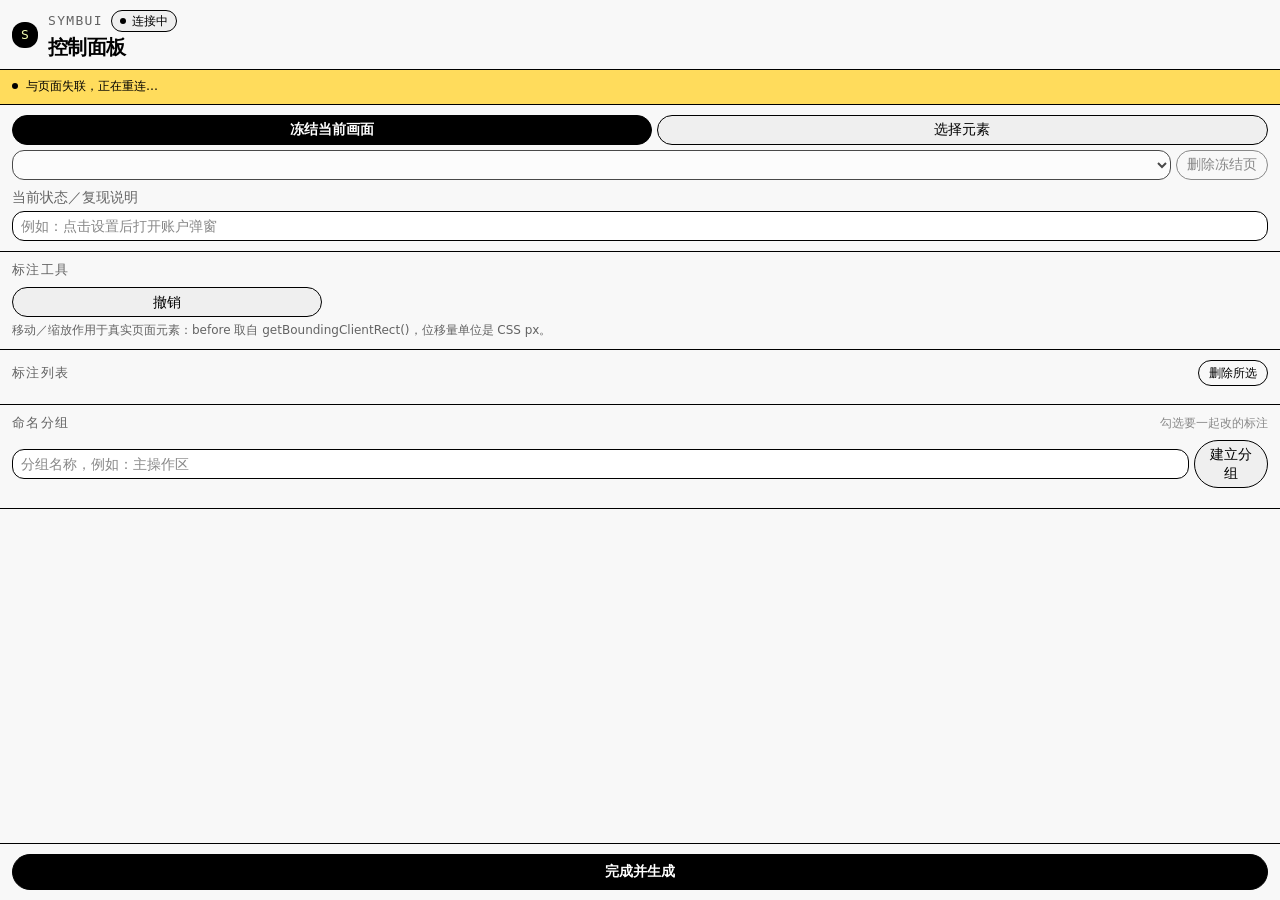
==== annotate-web-ui/assets/floating-panel.html @ 01e0d709 "Show the controls in a floating macOS window The panel is injected into the page, so every pixel it " ====
<!doctype html>
<html lang="zh-CN">
<head>
<meta charset="utf-8">
<meta name="viewport" content="width=device-width, initial-scale=1, viewport-fit=cover">
<title>SymbUI 控制面板</title>
<style>
  /* ------------------------------------------------------------------ tokens
     Design contract — same product as annotate-web-ui/assets/overlay.js. Every
     variable, radius and control shape below is copied from the overlay's
     shadow-root stylesheet so the two surfaces cannot drift apart.

     Mission: a floating control window (target 380x720; usable at 320, min 340,
     max 560) whose entire content is a host snapshot. The panel body scrolls;
     the header, the status strips and the footer never do. No horizontal
     scrolling is ever allowed.

     Do:    1px solid ink hairline for every edge, radius only from
            {12, 20, 24, 9999, 50%}, mono 13px/1.3px uppercase eyebrows,
            0.2s ease on color / background-color / border-color / opacity only,
            ink as the single structural + selection color,
            wash #f2fcb3 for annotation selection, frozen status and the
            manipulation note, saffron #ffdc5c for the active tool and for a
            transient mode (picking / capturing / reconnecting).
     Don't: the six-color header spectrum (used zero times here), chromatic
            fills beyond wash + saffron, hover transforms or scaling, weight
            600-700 (650 is the ceiling), body text under 11px, any second
            rendering path for the demo transport.

     Density is the overlay's `.panel.compact` set, inline: this is a tool
     window sitting on someone's desktop, not a page.
     --------------------------------------------------------------------- */
  :root {
    --bone: #f8f8f8;
    --paper: #ffffff;
    --linen: #efefef;
    --ink: #000000;
    --carbon: #636363;
    --slate: #888888;
    --silver: #c6c6c6;
    --graphite: #575757;
    --void: #020204;
    --wash: #f2fcb3;
    --saffron: #ffdc5c;
    --radius-card: 12px;
    --radius-cta: 20px;
    --radius-panel: 24px;
    --radius-pill: 9999px;
    --hairline: 1px solid var(--ink);
    --shadow-sm: rgba(0,0,0,.06) 0px 2px 8px 0px, rgba(0,0,0,.04) 0px 0px 2px 0px;
    --font-sans: ui-sans-serif, system-ui, -apple-system, BlinkMacSystemFont, "Segoe UI", Roboto, sans-serif;
    --font-mono: ui-monospace, SFMono-Regular, Menlo, Monaco, Consolas, monospace;
    --ease: 0.2s ease;
  }
  * { box-sizing: border-box; }
  [hidden] { display: none !important; }
  /* The overlay's own convention is a `.hidden` class; both are kept so the two
     surfaces agree on how a region is hidden. */
  .hidden { display: none !important; }
  html { height: 100%; }
  body {
    height: 100%;
    margin: 0;
    overflow: hidden; /* the window itself never scrolls */
    color: var(--ink);
    background: var(--bone);
    font-family: var(--font-sans);
    font-size: 14px;
    line-height: 1.45;
    -webkit-font-smoothing: antialiased;
  }
  button, input, textarea, select {
    font: inherit;
    font-family: var(--font-sans);
    transition:
      color var(--ease),
      background-color var(--ease),
      border-color var(--ease),
      opacity var(--ease);
  }
  button { cursor: pointer; }
  button:focus-visible,
  input:focus-visible,
  textarea:focus-visible,
  select:focus-visible {
    outline: 2px solid var(--ink);
    outline-offset: 2px;
  }
  button:disabled { cursor: not-allowed; opacity: .45; }
  .app {
    display: flex;
    flex-direction: column;
    height: 100vh;
    height: 100dvh;
    min-width: 0;
    overflow: hidden;
    background: var(--bone);
  }

  /* ------------------------------------------------------------------ header */
  .panel-header {
    flex: 0 0 auto;
    display: flex;
    align-items: center;
    gap: 10px;
    min-height: 48px;
    padding: 10px 12px 9px;
    border-bottom: var(--hairline);
    background: var(--bone);
  }
  .brand {
    flex: 0 0 auto;
    display: grid;
    place-items: center;
    width: 26px;
    height: 26px;
    border-radius: var(--radius-card);
    color: var(--wash);
    background: var(--ink);
    font-family: var(--font-mono);
    font-size: 13px;
    line-height: 1.25;
    letter-spacing: .02em;
    text-transform: uppercase;
  }
  .title { flex: 1 1 auto; min-width: 0; }
  .title-top {
    display: flex;
    flex-wrap: wrap;
    align-items: center;
    gap: 8px;
    min-width: 0;
  }
  .eyebrow {
    color: var(--carbon);
    font-family: var(--font-mono);
    font-size: 13px;
    line-height: 1.3;
    letter-spacing: 1.3px;
    text-transform: uppercase;
  }
  .title strong {
    display: block;
    margin-top: 2px;
    min-width: 0;
    color: var(--ink);
    font-size: 20px;
    font-weight: 650;
    letter-spacing: -.6px;
    line-height: 1.3;
    overflow: hidden;
    text-overflow: ellipsis;
    white-space: nowrap;
  }
  .status {
    flex: 0 0 auto;
    display: inline-flex;
    align-items: center;
    gap: 6px;
    padding: 2px 8px;
    border: var(--hairline);
    border-radius: var(--radius-pill);
    color: var(--ink);
    background: var(--linen);
    font-size: 12px;
    line-height: 1.35;
    white-space: nowrap;
  }
  .status::before {
    content: "";
    flex: 0 0 auto;
    width: 6px;
    height: 6px;
    border-radius: var(--radius-pill);
    background: currentColor;
  }
  .status[data-mode="live"] { background: var(--linen); }
  .status[data-mode="frozen"] { background: var(--wash); }
  .status[data-mode="picking"],
  .status[data-mode="capturing"] { background: var(--saffron); }
  .demo-badge {
    flex: 0 0 auto;
    padding: 1px 7px;
    border: 1px dashed var(--silver);
    border-radius: var(--radius-pill);
    color: var(--slate);
    font-family: var(--font-mono);
    font-size: 11px;
    line-height: 1.35;
    letter-spacing: .4px;
    white-space: nowrap;
  }

  /* ------------------------------------------------------------------ strips */
  .strips { flex: 0 0 auto; }
  .strip {
    display: flex;
    align-items: flex-start;
    gap: 8px;
    padding: 8px 12px;
    border-bottom: var(--hairline);
    font-size: 12px;
    line-height: 1.45;
    word-break: break-word;
  }
  .strip::before {
    content: "";
    flex: 0 0 auto;
    width: 6px;
    height: 6px;
    margin-top: 5px;
    border-radius: var(--radius-pill);
    background: currentColor;
  }
  .strip[data-tone="live"] { background: var(--saffron); }
  .strip[data-tone="error"] {
    color: var(--paper);
    background: var(--void);
    border-color: var(--void);
    font-weight: 650;
  }

  /* -------------------------------------------------------------------- body */
  .panel-body {
    flex: 1 1 auto;
    min-height: 0;
    overflow-y: auto;
    overflow-x: hidden;
    overscroll-behavior: contain;
    scrollbar-width: thin;
    scrollbar-color: var(--slate) transparent;
  }
  .panel-body::-webkit-scrollbar { width: 9px; }
  .panel-body::-webkit-scrollbar-thumb {
    border: 3px solid var(--bone);
    border-radius: var(--radius-pill);
    background: var(--slate);
  }
  section {
    padding: 10px 12px;
    border-bottom: var(--hairline);
    min-width: 0;
  }
  section:last-child { border-bottom: 0; }
  .row {
    display: flex;
    align-items: center;
    gap: 5px;
    min-width: 0;
  }
  .row + .row { margin-top: 5px; }
  .state-row .state-select { flex: 1 1 auto; min-width: 0; }
  .delete-state { flex: 0 0 auto; white-space: nowrap; }

  /* ----------------------------------------------------------------- buttons */
  .primary, .secondary, .danger, .tool {
    min-height: 30px;
    padding: 4px 10px;
    border: var(--hairline);
    border-radius: var(--radius-pill);
    color: var(--ink);
    background: transparent;
    font-size: 14px;
    line-height: 1.35;
  }
  .primary {
    flex: 1 1 auto;
    min-width: 0;
    border-radius: var(--radius-cta);
    color: var(--paper);
    background: var(--ink);
    font-weight: 650;
  }
  .primary:hover { background: var(--graphite); }
  .secondary {
    flex: 1 1 auto;
    min-width: 0;
    background: var(--linen);
  }
  .secondary:hover { background: var(--paper); }
  .secondary.active,
  .tool.active {
    border-color: var(--ink);
    color: var(--ink);
    background: var(--saffron);
  }
  .secondary.active:hover,
  .tool.active:hover { background: var(--saffron); }
  .danger {
    border-color: var(--ink);
    color: var(--ink);
    background: transparent;
  }
  .danger:hover { background: var(--linen); }

  /* ------------------------------------------------------------------- tools */
  .tool-grid {
    display: grid;
    grid-template-columns: repeat(4, minmax(0, 1fr));
    gap: 5px;
  }
  .tool {
    min-width: 0;
    padding: 4px;
    background: var(--linen);
    white-space: nowrap;
    overflow: hidden;
    text-overflow: ellipsis;
  }
  .tool:hover { background: var(--paper); }
  .tool-hint {
    margin-top: 5px;
    color: var(--carbon);
    font-size: 12px;
    line-height: 1.45;
  }

  /* --------------------------------------------------------- section heading */
  .section-title {
    display: flex;
    align-items: center;
    justify-content: space-between;
    gap: 10px;
    margin-bottom: 8px;
    color: var(--carbon);
    font-family: var(--font-mono);
    font-size: 13px;
    font-weight: 400;
    letter-spacing: 1.3px;
    line-height: 1.3;
    text-transform: uppercase;
  }
  .section-title > span { min-width: 0; }
  .section-title .hint {
    color: var(--slate);
    font-family: var(--font-sans);
    font-size: 12px;
    letter-spacing: 0;
    text-transform: none;
  }
  .section-title > button {
    flex: 0 0 auto;
    min-height: 26px;
    padding: 2px 10px;
    font-family: var(--font-sans);
    font-size: 12px;
    letter-spacing: 0;
    text-transform: none;
  }

  /* ------------------------------------------------------------------- forms */
  select, input, textarea {
    width: 100%;
    min-width: 0;
    border: var(--hairline);
    border-radius: var(--radius-card);
    color: var(--ink);
    background: var(--paper);
    outline: none;
    font-size: 14px;
    line-height: 1.45;
  }
  select, input { height: 30px; padding: 0 8px; }
  textarea { min-height: 60px; padding: 5px 8px; resize: vertical; }
  ::placeholder { color: var(--slate); opacity: 1; }
  select:focus, input:focus, textarea:focus {
    border-color: var(--ink);
    box-shadow: 0 0 0 3px rgba(242,252,179,.9);
  }
  label {
    display: block;
    margin-top: 8px;
    min-width: 0;
    color: var(--carbon);
    font-size: 14px;
    line-height: 1.4;
  }
  label > span { display: block; margin-bottom: 4px; }
  .two-column {
    display: grid;
    grid-template-columns: minmax(0, 1fr) minmax(0, 1fr);
    gap: 5px;
  }
  .priority-field { width: min(160px, 100%); }
  .intent-heading {
    display: flex;
    align-items: baseline;
    justify-content: space-between;
    gap: 10px;
    margin-top: 8px;
    color: var(--carbon);
    font-size: 14px;
    line-height: 1.4;
  }
  .intent-heading strong { color: var(--ink); font-size: 14px; font-weight: 650; }
  .intent-heading-note { color: var(--slate); font-size: 11px; white-space: nowrap; }
  .change-type-grid {
    display: grid;
    grid-template-columns: repeat(4, minmax(0, 1fr));
    gap: 5px;
    margin-top: 5px;
  }
  .change-type {
    min-width: 0;
    min-height: 26px;
    display: flex;
    align-items: center;
    justify-content: center;
    gap: 4px;
    padding: 4px 3px;
    border: var(--hairline);
    border-radius: var(--radius-pill);
    color: var(--ink);
    background: var(--linen);
    font-size: 12px;
    line-height: 1.3;
    white-space: nowrap;
  }
  .change-type:hover { background: var(--paper); }
  .change-type.selected {
    border-color: var(--ink);
    color: var(--ink);
    background: var(--wash);
  }
  .change-type.selected:hover { background: var(--wash); }
  .change-type-check {
    width: 10px;
    flex: 0 0 auto;
    font-size: 12px;
    line-height: 1.25;
    opacity: 0;
  }
  .change-type.selected .change-type-check { opacity: 1; }
  .manipulation-note {
    margin-top: 8px;
    padding: 5px 8px;
    border: var(--hairline);
    border-radius: var(--radius-card);
    color: var(--ink);
    background: var(--wash);
    font-size: 12px;
    line-height: 1.45;
    word-break: break-word;
  }
  .manipulation-note .note-eyebrow {
    display: block;
    margin-bottom: 2px;
    color: var(--carbon);
    font-family: var(--font-mono);
    font-size: 11px;
    letter-spacing: 1.1px;
    text-transform: uppercase;
  }

  /* ---------------------------------------------------------------- listings */
  .annotation-list {
    display: grid;
    grid-template-columns: minmax(0, 1fr);
    gap: 5px;
  }
  .annotation-item {
    width: 100%;
    min-width: 0;
    display: flex;
    align-items: center;
    gap: 5px;
    padding: 5px 8px;
    border: var(--hairline);
    border-radius: var(--radius-card);
    color: var(--ink);
    background: var(--paper);
    text-align: left;
    font-size: 14px;
    line-height: 1.4;
  }
  .annotation-item:hover { background: var(--linen); }
  .annotation-item.selected,
  .annotation-item.selected:hover { background: var(--wash); }
  .annotation-item strong {
    flex: 0 0 auto;
    color: var(--ink);
    font-family: var(--font-mono);
    font-size: 12px;
    font-weight: 400;
    letter-spacing: .6px;
  }
  .annotation-item span {
    min-width: 0;
    overflow: hidden;
    text-overflow: ellipsis;
    white-space: nowrap;
    font-size: 14px;
  }
  .empty {
    padding: 5px;
    border: 1px dashed var(--silver);
    border-radius: var(--radius-card);
    color: var(--slate);
    text-align: center;
    font-size: 12px;
    line-height: 1.45;
  }

  /* ------------------------------------------------------------------ groups */
  .group-members {
    display: grid;
    grid-template-columns: minmax(0, 1fr);
    gap: 4px;
    margin-top: 5px;
    max-height: 96px;
    overflow-y: auto;
    overflow-x: hidden;
  }
  .group-member {
    display: flex;
    align-items: center;
    gap: 8px;
    margin: 0;
    min-width: 0;
    color: var(--ink);
    font-size: 14px;
    line-height: 1.4;
  }
  .group-member input {
    flex: 0 0 auto;
    width: 13px;
    height: 13px;
    padding: 0;
    accent-color: var(--ink);
  }
  .group-member span {
    min-width: 0;
    overflow: hidden;
    text-overflow: ellipsis;
    white-space: nowrap;
  }
  .group-list { display: grid; gap: 5px; margin-top: 5px; }
  .group-item {
    display: grid;
    grid-template-columns: minmax(0, 1fr) auto;
    align-items: center;
    gap: 5px;
    padding: 5px 8px;
    border: var(--hairline);
    border-radius: var(--radius-card);
    background: var(--paper);
  }
  .group-item-name { min-width: 0; height: 28px; font-size: 13px; }
  .group-delete { min-height: 26px; padding: 2px 8px; font-size: 12px; }
  .group-item-meta {
    grid-column: 1 / -1;
    display: flex;
    flex-wrap: wrap;
    align-items: baseline;
    gap: 6px;
    min-width: 0;
    color: var(--slate);
    font-size: 11px;
    line-height: 1.4;
  }
  .group-item-meta .group-item-id {
    color: var(--carbon);
    font-family: var(--font-mono);
    letter-spacing: .6px;
  }
  .group-item-meta .group-item-members { min-width: 0; word-break: break-word; }
  .group-item-meta .group-item-cohesion {
    color: var(--carbon);
    font-family: var(--font-mono);
    letter-spacing: .6px;
  }

  /* ------------------------------------------------------------------ footer */
  .panel-footer {
    flex: 0 0 auto;
    padding: 10px 12px;
    border-top: var(--hairline);
    background: var(--bone);
  }
  .finish {
    width: 100%;
    min-height: 36px;
    border: var(--hairline);
    border-radius: var(--radius-cta);
    color: var(--paper);
    background: var(--ink);
    font-size: 14px;
    font-weight: 650;
    line-height: 1.25;
  }
  .finish:hover { background: var(--graphite); }
  .finish:disabled {
    color: var(--slate);
    background: var(--linen);
    border-color: var(--silver);
    opacity: 1;
  }
  .output {
    margin-top: 8px;
    padding: 5px 8px;
    border: var(--hairline);
    border-radius: var(--radius-card);
    color: var(--ink);
    background: var(--paper);
    font-family: var(--font-mono);
    font-size: 11px;
    line-height: 1.45;
    word-break: break-all;
  }
  .artifacts {
    margin-top: 8px;
    border: var(--hairline);
    border-radius: var(--radius-card);
    background: var(--paper);
    overflow: hidden;
  }
  .artifacts-row {
    display: grid;
    grid-template-columns: auto minmax(0, 1fr);
    gap: 8px;
    padding: 5px 8px;
  }
  .artifacts-row + .artifacts-row { border-top: 1px solid var(--silver); }
  .artifacts-label {
    color: var(--slate);
    font-size: 11px;
    line-height: 1.45;
    white-space: nowrap;
  }
  .artifacts-row code {
    min-width: 0;
    font-family: var(--font-mono);
    font-size: 11px;
    line-height: 1.45;
    word-break: break-all;
  }

  /* ------------------------------------------------------------------- toast */
  .toast {
    position: fixed;
    left: 50%;
    bottom: 14px;
    z-index: 20;
    max-width: calc(100% - 24px);
    transform: translateX(-50%);
    padding: 10px 14px;
    border: var(--hairline);
    border-radius: var(--radius-card);
    color: var(--ink);
    background: var(--paper);
    box-shadow: var(--shadow-sm);
    font-size: 13px;
    line-height: 1.45;
    word-break: break-word;
    opacity: 0;
    transition:
      color var(--ease),
      background-color var(--ease),
      border-color var(--ease),
      opacity var(--ease);
    pointer-events: none;
  }
  .toast.visible { opacity: 1; }
  .toast[data-tone="error"] {
    color: var(--paper);
    background: var(--void);
    border-color: var(--void);
  }
  .toast[data-tone="success"] {
    color: var(--ink);
    background: var(--wash);
    border-color: var(--ink);
  }

  /* ------------------------------------------------------------------- entry
     Only inserted rows move, and only their opacity: the overlay's motion
     language is color/opacity at 0.2s, never transforms or springs. The
     stagger is capped so a long list never feels slower than the snapshot. */
  .enter { animation: row-in var(--ease) both; }
  @keyframes row-in { from { opacity: 0; } to { opacity: 1; } }

  @media (prefers-reduced-motion: reduce) {
    button, input, textarea, select, .status, .toast, .strip { transition: none; }
    .enter { animation: none; }
  }
</style>
</head>
<body>
  <div class="app">
    <header class="panel-header">
      <div class="brand" aria-hidden="true">S</div>
      <div class="title">
        <div class="title-top">
          <span class="eyebrow">SYMBUI</span>
          <span class="status" id="status" data-mode="live">连接中</span>
          <span class="demo-badge" id="demo-badge" hidden>演示数据</span>
        </div>
        <strong>控制面板</strong>
      </div>
    </header>

    <div class="strips">
      <div class="strip" id="strip-fatal" data-tone="error" role="alert" hidden></div>
      <div class="strip" id="strip-offline" data-tone="live" role="status" aria-live="polite" hidden>与页面失联，正在重连…</div>
    </div>

    <div class="panel-body" id="panel-body">
      <section>
        <div class="row">
          <button class="primary freeze" id="freeze" type="button">冻结当前画面</button>
          <button class="secondary pick" id="pick" type="button" aria-pressed="false">选择元素</button>
        </div>
        <div class="row state-row">
          <select class="state-select" id="state-select" aria-label="已捕获状态" disabled></select>
          <button class="danger delete-state" id="delete-state" type="button" disabled>删除冻结页</button>
        </div>
        <label>
          <span>当前状态／复现说明</span>
          <input class="state-description" id="state-description" placeholder="例如：点击设置后打开账户弹窗">
        </label>
      </section>

      <section>
        <div class="section-title"><span>标注工具</span></div>
        <div class="tool-grid" id="tool-grid" role="group" aria-label="标注工具">
          <button class="tool undo" id="undo" type="button" title="删除最后一条标注">撤销</button>
        </div>
        <div class="tool-hint">移动／缩放作用于真实页面元素：before 取自 getBoundingClientRect()，位移量单位是 CSS px。</div>
      </section>

      <section>
        <div class="section-title">
          <span>标注列表</span>
          <button class="danger" id="delete-selected" type="button">删除所选</button>
        </div>
        <div class="annotation-list" id="annotation-list"></div>
      </section>

      <section>
        <div class="section-title">
          <span>命名分组</span>
          <span class="hint">勾选要一起改的标注</span>
        </div>
        <div class="row">
          <input class="group-name" id="group-name" maxlength="64" placeholder="分组名称，例如：主操作区">
          <button class="secondary group-create" id="group-create" type="button">建立分组</button>
        </div>
        <div class="group-members" id="group-members"></div>
        <div class="group-list" id="group-list"></div>
      </section>

      <section class="editor" id="editor" hidden>
        <div class="section-title"><span id="editor-title">修改说明</span></div>
        <label>
          <span>名称（可选，给这条标注起个名字）</span>
          <input class="alias" id="alias" maxlength="64" placeholder="例如：UpgradeButton">
        </label>
        <div class="intent-heading">
          <strong>想改什么？（可多选）</strong>
          <span class="intent-heading-note">按 Tab 可达</span>
        </div>
        <div class="change-type-grid" id="operations" role="group" aria-label="想改什么，可多选"></div>
        <label class="priority-field">
          <span>优先级</span>
          <select id="priority">
            <option value="must">必须</option>
            <option value="should">建议</option>
          </select>
        </label>
        <div class="manipulation-note" id="manipulation-note" hidden>
          <span class="note-eyebrow">测量值 · 必须写进预期</span>
          <span id="manipulation-text"></span>
        </div>
        <label>
          <span>希望改完后是什么样？（必填）</span>
          <textarea class="expected" id="expected" rows="3"></textarea>
        </label>
        <div class="two-column">
          <label>
            <span>作用范围</span>
            <select id="scope">
              <option value="element">仅此元素</option>
              <option value="repeated">同类组件</option>
              <option value="page">当前页面</option>
            </select>
          </label>
          <label>
            <span>响应式范围</span>
            <select id="breakpoint">
              <option value="all">全部尺寸</option>
              <option value="current">仅当前尺寸</option>
              <option value="desktop">桌面端</option>
              <option value="tablet">平板端</option>
              <option value="mobile">移动端</option>
            </select>
          </label>
        </div>
        <label>
          <span>保持不变</span>
          <textarea id="invariants" rows="2" placeholder="例如：保留点击行为和移动端布局"></textarea>
        </label>
      </section>
    </div>

    <footer class="panel-footer">
      <button class="finish" id="finish" type="button">完成并生成</button>
      <div class="artifacts" id="artifacts" hidden>
        <div class="artifacts-row">
          <span class="artifacts-label">修改请求</span>
          <code id="artifact-change">—</code>
        </div>
        <div class="artifacts-row">
          <span class="artifacts-label">实现提示</span>
          <code id="artifact-prompt">—</code>
        </div>
      </div>
      <div class="output" id="output" hidden></div>
    </footer>
  </div>

  <div class="toast" id="toast" role="status" aria-live="polite"></div>

<script>
(function () {
  "use strict";

  /* ======================================================= transport seam ==
     `demo=1` replaces the transport only. Both transports push the same
     {type:"state"|"toast"|"session"|"fatal"} messages into the same handler,
     and every pixel below is produced by the same renderer.               */

  var params = new URLSearchParams(location.search);
  var token = params.get("token") || "";
  var DEMO = params.get("demo") === "1";

  var MODE_LABEL = { live: "实时", frozen: "已冻结", picking: "选择元素", capturing: "正在冻结" };
  var TOAST_MS = 3200;

  function clone(value) { return JSON.parse(JSON.stringify(value)); }

  function liveTransport() {
    var eventUrl = "/events?token=" + encodeURIComponent(token);
    var commandUrl = "/command?token=" + encodeURIComponent(token);
    var source = null;
    return {
      connect: function (handlers) {
        fetch("/hello?token=" + encodeURIComponent(token), { method: "POST" })["catch"](function () {});
        source = new EventSource(eventUrl);
        source.addEventListener("open", function () { handlers.online(); });
        source.addEventListener("message", function (event) {
          var payload = null;
          try { payload = JSON.parse(event.data); } catch (error) { return; }
          handlers.message(payload);
        });
        // Reconnection stays with the browser; this only reports the gap.
        source.addEventListener("error", function () { handlers.offline(); });
      },
      send: function (command) {
        return fetch(commandUrl, {
          method: "POST",
          headers: { "content-type": "application/json" },
          // The body is the command object itself: panel-host.mjs hands the
          // parsed body straight to the page's __SYMBUI_PANEL_COMMAND__, which
          // reads `command.command` at the top level of what it receives.
          body: JSON.stringify(command)
        }).then(function (response) {
          return response.json()["catch"](function () { return null; }).then(function (result) {
            if (!result || result.ok !== true) {
              return { ok: false, error: (result && result.error) || ("指令被拒绝（HTTP " + response.status + "）") };
            }
            return { ok: true };
          });
        })["catch"](function (error) {
          return { ok: false, error: "指令发送失败：" + (error && error.message ? error.message : String(error)) };
        });
      }
    };
  }

  var transport = DEMO ? demoTransport() : liveTransport();

  /* =========================================================== renderer === */
  var els = {
    status: document.getElementById("status"),
    demoBadge: document.getElementById("demo-badge"),
    stripFatal: document.getElementById("strip-fatal"),
    stripOffline: document.getElementById("strip-offline"),
    freeze: document.getElementById("freeze"),
    pick: document.getElementById("pick"),
    stateSelect: document.getElementById("state-select"),
    deleteState: document.getElementById("delete-state"),
    stateDescription: document.getElementById("state-description"),
    toolGrid: document.getElementById("tool-grid"),
    undo: document.getElementById("undo"),
    deleteSelected: document.getElementById("delete-selected"),
    annotationList: document.getElementById("annotation-list"),
    groupName: document.getElementById("group-name"),
    groupCreate: document.getElementById("group-create"),
    groupMembers: document.getElementById("group-members"),
    groupList: document.getElementById("group-list"),
    editor: document.getElementById("editor"),
    editorTitle: document.getElementById("editor-title"),
    alias: document.getElementById("alias"),
    operations: document.getElementById("operations"),
    priority: document.getElementById("priority"),
    manipulationNote: document.getElementById("manipulation-note"),
    manipulationText: document.getElementById("manipulation-text"),
    expected: document.getElementById("expected"),
    scope: document.getElementById("scope"),
    breakpoint: document.getElementById("breakpoint"),
    invariants: document.getElementById("invariants"),
    finish: document.getElementById("finish"),
    artifacts: document.getElementById("artifacts"),
    artifactChange: document.getElementById("artifact-change"),
    artifactPrompt: document.getElementById("artifact-prompt"),
    output: document.getElementById("output"),
    toast: document.getElementById("toast")
  };

  var current = null;        // the one data source every render reads
  var connected = true;
  var fatalMessage = "";
  var submitted = false;
  var artifacts = null;
  var toastTimer = 0;

  /* ------------------------------------------------------------ utilities */

  // Keyed, in-place list reconciliation. Nodes are reused by key, so typing
  // inside a row survives the snapshot flood that follows every command.
  function syncList(container, items, keyOf, create, update) {
    var nodes = container.__nodes;
    if (!nodes) { nodes = new Map(); container.__nodes = nodes; }
    var order = [];
    for (var index = 0; index < items.length; index += 1) {
      var item = items[index];
      var key = keyOf(item);
      order.push(key);
      var node = nodes.get(key);
      if (!node) {
        node = create(item, key);
        node.classList.add("enter");
        node.style.animationDelay = Math.min(index, 4) * 30 + "ms";
        node.addEventListener("animationend", function (event) {
          event.currentTarget.classList.remove("enter");
          event.currentTarget.style.animationDelay = "";
        }, { once: true });
        nodes.set(key, node);
      }
      update(node, item, index);
      var at = container.children[index];
      // Moving a node that holds focus re-inserts it and would blur the field
      // mid-keystroke, so a reorder gives way to the caret.
      if (at !== node && !node.contains(document.activeElement)) {
        container.insertBefore(node, at || null);
      }
    }
    nodes.forEach(function (node, key) {
      if (order.indexOf(key) === -1) { node.remove(); nodes["delete"](key); }
    });
  }

  // A region is hidden both ways: the attribute for assistive tech and the
  // overlay's own `.hidden` class, so the two surfaces agree on the spelling.
  function setHidden(el, hidden) {
    el.hidden = hidden;
    el.classList.toggle("hidden", hidden);
  }

  function setEmpty(container, message) {
    var node = null;
    for (var index = 0; index < container.children.length; index += 1) {
      if (container.children[index].classList.contains("empty")) { node = container.children[index]; break; }
    }
    if (!message) { if (node) node.remove(); return; }
    if (!node) { node = document.createElement("div"); node.className = "empty"; container.appendChild(node); }
    if (node.textContent !== message) node.textContent = message;
    if (container.lastElementChild !== node) container.appendChild(node);
  }

  function keepLast(container, node) {
    if (container.lastElementChild !== node) container.appendChild(node);
  }

  // A focused text field keeps whatever the user has typed: a snapshot may only
  // write it when the field now belongs to another entity.
  function setFieldValue(el, value, entity) {
    var same = el.dataset.entity === entity;
    el.dataset.entity = entity;
    if (document.activeElement === el && same) return;
    var next = value == null ? "" : String(value);
    if (el.value !== next) el.value = next;
  }

  function setSelectValue(el, value) {
    if (typeof value !== "string" || value === "") return;
    for (var index = 0; index < el.options.length; index += 1) {
      if (el.options[index].value === value) {
        if (el.value !== value) el.value = value;
        return;
      }
    }
  }

  function showToast(message, tone) {
    if (!message) return;
    var kind = tone === "error" || tone === "success" ? tone : "info";
    els.toast.textContent = String(message);
    els.toast.dataset.tone = kind;
    els.toast.setAttribute("role", kind === "error" ? "alert" : "status");
    els.toast.classList.add("visible");
    if (toastTimer) clearTimeout(toastTimer);
    toastTimer = setTimeout(function () {
      els.toast.classList.remove("visible");
      toastTimer = 0;
    }, TOAST_MS);
  }

  /* ------------------------------------------------------------ commands */

  var pendings = new Map();

  // At most one command per 200ms per text field, with a trailing send so the
  // last keystroke is never dropped. `change`/`blur` settle the field: the send
  // is repeated there only when the last attempt did not carry the value the
  // field holds now (a failed send stays pending instead of looping).
  function queueText(key, trigger) {
    var entry = pendings.get(key);
    if (!entry) { entry = { trigger: trigger, timer: 0, last: 0, dirty: false, attempt: undefined }; pendings.set(key, entry); }
    entry.trigger = trigger;
    entry.dirty = true;
    var wait = entry.last === 0 ? 0 : Math.max(0, 200 - (performance.now() - entry.last));
    if (wait <= 0) fireText(key, entry);
    else if (!entry.timer) entry.timer = setTimeout(function () { fireText(key, entry); }, wait);
  }

  function fireText(key, entry) {
    if (entry.timer) { clearTimeout(entry.timer); entry.timer = 0; }
    if (!entry.dirty) return;
    entry.dirty = false;
    entry.last = performance.now();
    try { entry.trigger(entry); } catch (error) { /* a failed send must not eat keystrokes */ }
  }

  function flushPendingText() {
    pendings.forEach(function (entry, key) { fireText(key, entry); });
  }
  function settleText(el, key) {
    var entry = pendings.get(key);
    if (entry && entry.attempt !== undefined && entry.attempt !== el.value) entry.dirty = true;
    flushPendingText();
  }
  function handleResult(result) {
    if (!result || result.ok !== true) {
      showToast((result && result.error) || "指令失败", "error");
      return result;
    }
    if (result.toast) showToast(result.toast.message, result.toast.tone);
    return result;
  }

  function push(command) {
    return Promise.resolve(transport.send(command)).then(handleResult)["catch"](function (error) {
      showToast("指令发送失败：" + (error && error.message ? error.message : String(error)), "error");
      return { ok: false, error: String(error) };
    });
  }

  // Anything that is not a keystroke settles the text fields first, so e.g.
  // 建立分组 cannot be answered from a half-typed name.
  function sendNow(command) {
    flushPendingText();
    return push(command);
  }

  function bindText(el, key, build) {
    el.addEventListener("input", function () {
      queueText(key, function (entry) {
        var value = el.value;
        // Recorded before the request goes out: a blur immediately followed by
        // change must not send the same value twice.
        entry.attempt = value;
        return push(build(value)).then(function (result) {
          if (!result || result.ok !== true) entry.attempt = undefined;
          return result;
        });
      });
    });
    var settle = function () { settleText(el, key); };
    el.addEventListener("change", settle);
    el.addEventListener("blur", settle);
  }

  /* ------------------------------------------------------------ rendering */
  function render() {
    if (!current) return;
    renderHeader(current);
    renderState(current);
    renderTools(current);
    renderAnnotations(current);
    renderGroups(current);
    renderEditor(current);
    renderFooter(current);
  }

  function renderHeader(snapshot) {
    var mode = snapshot.mode || "live";
    els.status.textContent = snapshot.status || MODE_LABEL[mode] || "";
    els.status.dataset.mode = mode;
    els.freeze.textContent = mode === "frozen" ? "返回实时页面" : "冻结当前画面";
    var picking = mode === "picking";
    els.pick.classList.toggle("active", picking);
    els.pick.setAttribute("aria-pressed", String(picking));
  }

  function renderStrips() {
    setHidden(els.stripFatal, fatalMessage === "");
    if (fatalMessage) els.stripFatal.textContent = fatalMessage;
    setHidden(els.stripOffline, connected || fatalMessage !== "");
  }

  function renderState(snapshot) {
    var states = Array.isArray(snapshot.states) ? snapshot.states : [];
    var active = null;
    for (var index = 0; index < states.length; index += 1) {
      if (states[index].active === true) { active = states[index]; break; }
    }
    var signature = states.map(function (state) { return state.id + "\u0000" + (state.label || ""); }).join("\u0001");
    if (els.stateSelect.dataset.signature !== signature) {
      els.stateSelect.dataset.signature = signature;
      while (els.stateSelect.firstChild) els.stateSelect.removeChild(els.stateSelect.firstChild);
      if (states.length === 0) {
        var placeholder = document.createElement("option");
        placeholder.value = "";
        placeholder.textContent = "（暂无冻结页）";
        els.stateSelect.appendChild(placeholder);
      } else {
        states.forEach(function (state) {
          var option = document.createElement("option");
          option.value = state.id;
          option.textContent = state.label || state.id;
          els.stateSelect.appendChild(option);
        });
      }
    }
    var activeId = active ? active.id : "";
    if (els.stateSelect.value !== activeId && !els.stateSelect.contains(document.activeElement)) {
      els.stateSelect.value = activeId;
    }
    els.stateSelect.disabled = states.length === 0;
    els.deleteState.disabled = states.length === 0;
    setFieldValue(els.stateDescription, snapshot.stateDescription, "state:" + (activeId || "none"));
  }

  function renderTools(snapshot) {
    var tools = Array.isArray(snapshot.tools) ? snapshot.tools : [];
    // Same gate as the overlay: annotation tools need a frozen page.
    var locked = (snapshot.mode || "live") !== "frozen";
    syncList(els.toolGrid, tools,
      function (tool) { return tool.id; },
      function (tool) {
        var button = document.createElement("button");
        button.type = "button";
        button.className = "tool";
        button.dataset.tool = tool.id;
        button.addEventListener("click", function () {
          sendNow({ command: "tool", tool: button.dataset.tool });
        });
        return button;
      },
      function (button, tool) {
        var active = snapshot.tool === tool.id;
        button.textContent = tool.label || tool.id;
        button.disabled = locked;
        button.classList.toggle("active", active);
        button.setAttribute("aria-pressed", String(active));
        button.title = (tool.label || tool.id) + (locked ? "（先冻结页面）" : "");
      });
    keepLast(els.toolGrid, els.undo);
    els.undo.disabled = snapshot.canUndo !== true;
  }

  function renderAnnotations(snapshot) {
    var annotations = Array.isArray(snapshot.annotations) ? snapshot.annotations : [];
    syncList(els.annotationList, annotations,
      function (annotation) { return annotation.id; },
      function (annotation, key) {
        var button = document.createElement("button");
        button.type = "button";
        button.className = "annotation-item";
        button.appendChild(document.createElement("strong"));
        button.appendChild(document.createElement("span"));
        button.addEventListener("click", function () {
          sendNow({ command: "select-annotation", annotationId: key });
        });
        return button;
      },
      function (button, annotation) {
        var selected = annotation.selected === true;
        var text = annotation.alias ? annotation.alias + " · " + (annotation.label || annotation.kind || "") : (annotation.label || annotation.kind || "");
        button.firstElementChild.textContent = annotation.id;
        button.lastElementChild.textContent = text;
        button.title = annotation.id + " " + text;
        button.classList.toggle("selected", selected);
        if (selected) button.setAttribute("aria-current", "true");
        else button.removeAttribute("aria-current");
      });
    setEmpty(els.annotationList, annotations.length === 0 ? "尚无标注" : "");
    var hasSelection = annotations.some(function (annotation) { return annotation.selected === true; });
    els.deleteSelected.disabled = !hasSelection;
  }

  function renderGroups(snapshot) {
    var groups = snapshot.groups || {};
    setFieldValue(els.groupName, groups.name, "groups.name");

    var candidates = Array.isArray(groups.candidates) ? groups.candidates : [];
    syncList(els.groupMembers, candidates,
      function (candidate) { return candidate.annotationId; },
      function (candidate, key) {
        var label = document.createElement("label");
        label.className = "group-member";
        var checkbox = document.createElement("input");
        checkbox.type = "checkbox";
        checkbox.value = key;
        checkbox.addEventListener("change", function () {
          sendNow({ command: "group-toggle-member", annotationId: key, checked: checkbox.checked });
        });
        var text = document.createElement("span");
        label.appendChild(checkbox);
        label.appendChild(text);
        return label;
      },
      function (label, candidate) {
        label.firstChild.checked = candidate.checked === true;
        label.lastChild.textContent = candidate.label || candidate.annotationId;
      });
    setEmpty(els.groupMembers, candidates.length === 0 ? "冻结页面并标注后，可把同一批标注建成一组" : "");

    var list = Array.isArray(groups.list) ? groups.list : [];
    syncList(els.groupList, list,
      function (group) { return group.id; },
      function (group, key) {
        var row = document.createElement("div");
        row.className = "group-item";
        var name = document.createElement("input");
        name.className = "group-item-name";
        name.maxLength = 64;
        name.setAttribute("aria-label", "分组名称 " + key);
        bindText(name, "group:" + key, function (value) {
          return { command: "group-rename", groupId: key, name: value };
        });
        var remove = document.createElement("button");
        remove.type = "button";
        remove.className = "danger group-delete";
        remove.textContent = "删除";
        remove.title = "删除分组 " + key;
        remove.addEventListener("click", function () {
          sendNow({ command: "group-delete", groupId: key });
        });
        var meta = document.createElement("div");
        meta.className = "group-item-meta";
        meta.appendChild(document.createElement("span")).className = "group-item-id";
        meta.appendChild(document.createElement("span")).className = "group-item-members";
        meta.appendChild(document.createElement("span")).className = "group-item-cohesion";
        row.appendChild(name);
        row.appendChild(remove);
        row.appendChild(meta);
        return row;
      },
      function (row, group) {
        setFieldValue(row.firstChild, group.name, "group:" + group.id + ":name");
        var meta = row.lastElementChild;
        meta.children[0].textContent = group.id;
        meta.children[1].textContent = group.members || "—";
        meta.children[2].textContent = group.cohesion || "";
      });
    setEmpty(els.groupList, list.length === 0 ? "尚无分组" : "");
  }

  function renderEditor(snapshot) {
    var editor = snapshot.editor || {};
    var visible = editor.visible === true;
    setHidden(els.editor, !visible);
    if (!visible) return;
    var id = editor.annotationId || "";
    els.editorTitle.textContent = editor.title || "修改说明";

    var operations = Array.isArray(editor.operations) ? editor.operations : [];
    syncList(els.operations, operations,
      function (operation) { return operation.id; },
      function (operation, key) {
        var button = document.createElement("button");
        button.type = "button";
        button.className = "change-type";
        button.dataset.operation = key;
        var check = document.createElement("span");
        check.className = "change-type-check";
        check.setAttribute("aria-hidden", "true");
        check.textContent = "✓";
        var text = document.createElement("span");
        button.appendChild(check);
        button.appendChild(text);
        button.addEventListener("click", function () {
          var selected = button.getAttribute("aria-pressed") === "true";
          sendNow({ command: "operation", operation: key, selected: !selected });
        });
        return button;
      },
      function (button, operation) {
        var selected = operation.selected === true;
        button.lastChild.textContent = operation.label || operation.id;
        // The snapshot may carry the operation's own explanation; hover text is
        // a bonus, never the only place the meaning lives.
        if (operation.help) button.title = operation.help;
        else button.removeAttribute("title");
        button.classList.toggle("selected", selected);
        button.setAttribute("aria-pressed", String(selected));
      });

    var note = editor.manipulationNote || "";
    setHidden(els.manipulationNote, note === "");
    if (note) els.manipulationText.textContent = note;

    setFieldValue(els.alias, editor.alias, "editor:" + id + ":alias");
    setFieldValue(els.expected, editor.expected, "editor:" + id + ":expected");
    setFieldValue(els.invariants, editor.invariants, "editor:" + id + ":invariants");
    els.expected.placeholder = editor.expectedPlaceholder || "";
    setSelectValue(els.scope, editor.scope);
    setSelectValue(els.breakpoint, editor.breakpoint);
    setSelectValue(els.priority, editor.priority);
  }

  function renderFooter(snapshot) {
    var finish = snapshot.finish || {};
    els.finish.disabled = finish.disabled === true || submitted || fatalMessage !== "";
    els.finish.textContent = submitted ? "已提交" : (finish.label || "完成并生成");
    if (fatalMessage) els.finish.setAttribute("aria-describedby", "strip-fatal");
    else els.finish.removeAttribute("aria-describedby");

    var output = snapshot.output || "";
    setHidden(els.output, output === "");
    if (output) els.output.textContent = output;

    setHidden(els.artifacts, !artifacts);
    if (artifacts) {
      els.artifactChange.textContent = artifacts.changeRequest || "—";
      els.artifactPrompt.textContent = artifacts.implementationPrompt || "—";
    }
  }

  /* ------------------------------------------------------- inbound messages */

  function onMessage(payload) {
    if (!payload || typeof payload !== "object") return;
    if (payload.type === "state") {
      if (payload.state && typeof payload.state === "object") {
        current = payload.state;
        render();
      }
      return;
    }
    if (payload.type === "toast") {
      showToast(payload.message, payload.tone);
      return;
    }
    if (payload.type === "session") {
      artifacts = {
        changeRequest: payload.changeRequest || "",
        implementationPrompt: payload.implementationPrompt || ""
      };
      submitted = true;
      renderFooter(current || {});
      if (current) renderGroups(current);
      showToast("已生成修改请求与实现提示", "success");
      return;
    }
    if (payload.type === "fatal") {
      fatalMessage = payload.message || "发生致命错误";
      renderStrips();
      renderFooter(current || {});
    }
  }

  /* ---------------------------------------------------------------- wiring */

  els.freeze.addEventListener("click", function () { sendNow({ command: "freeze" }); });
  els.pick.addEventListener("click", function () { sendNow({ command: "pick" }); });
  els.undo.addEventListener("click", function () { sendNow({ command: "undo" }); });
  els.deleteSelected.addEventListener("click", function () { sendNow({ command: "delete-selected" }); });
  els.groupCreate.addEventListener("click", function () { sendNow({ command: "group-create" }); });
  els.finish.addEventListener("click", function () { sendNow({ command: "finish" }); });
  els.deleteState.addEventListener("click", function () { sendNow({ command: "delete-state" }); });
  els.stateSelect.addEventListener("change", function () {
    sendNow({ command: "select-state", stateId: els.stateSelect.value });
  });
  bindText(els.stateDescription, "state-description", function (value) {
    return { command: "state-description", value: value };
  });
  bindText(els.groupName, "groups.name", function (value) {
    return { command: "group-name", value: value };
  });
  bindText(els.alias, "alias", function (value) { return { command: "alias", value: value }; });
  bindText(els.expected, "expected", function (value) {
    return { command: "editor-field", field: "expected", value: value };
  });
  bindText(els.invariants, "invariants", function (value) {
    return { command: "editor-field", field: "invariants", value: value };
  });
  [
    [els.scope, "scope"],
    [els.breakpoint, "breakpoint"],
    [els.priority, "priority"]
  ].forEach(function (pair) {
    pair[0].addEventListener("change", function () {
      sendNow({ command: "editor-field", field: pair[1], value: pair[0].value });
    });
  });

  if (DEMO) els.demoBadge.hidden = false;

  // Connecting is the last thing the page does: in demo mode the first
  // snapshot comes from the fixture below, so nothing may run before it exists.

  /* ============================================================ demo mode ==
     Transport only: a local reducer over the same snapshot shape. Fixture
     data, labelled as such in the header, so design review works offline.  */

  function demoTransport() {
    var handlers = null;
    var state = null;
    return {
      connect: function (next) {
        handlers = next;
        state = clone(DEMO_SNAPSHOT);
        next.online();
        next.message({ type: "state", state: clone(state) });
        next.message({ type: "toast", tone: "info", message: "演示模式：本地样例数据，未连接页面" });
      },
      send: function (command) {
        if (!state) return Promise.resolve({ ok: false, error: "演示数据尚未就绪" });
        var result = demoApply(state, command);
        if (result.ok) handlers.message({ type: "state", state: clone(state) });
        return Promise.resolve(result);
      }
    };
  }

  function demoSelected(state) {
    for (var index = 0; index < state.annotations.length; index += 1) {
      if (state.annotations[index].selected === true) return state.annotations[index];
    }
    return null;
  }

  function demoFocus(state) {
    var selected = demoSelected(state);
    if (!selected) { state.editor.visible = false; return; }
    if (state.editor.annotationId !== selected.id) {
      state.editor.annotationId = selected.id;
      state.editor.title = "修改说明 · " + selected.id;
      state.editor.alias = selected.alias || "";
      state.editor.operations = (state.editor.operations || []).map(function (operation) {
        return { id: operation.id, label: operation.label, selected: false };
      });
      state.editor.expected = "";
      state.editor.scope = "element";
      state.editor.breakpoint = "all";
      state.editor.priority = "must";
      state.editor.invariants = "";
    }
    state.editor.visible = true;
    state.editor.manipulationNote = selected.hasManipulation === true ? DEMO_NOTES[selected.id] || "" : "";
  }

  function demoMembers(group) {
    return String(group.members || "").split("、").filter(function (member) { return member !== ""; });
  }

  function demoApply(state, command) {
    var index = 0;
    switch (command.command) {
      case "tool":
        if (state.mode !== "frozen") return { ok: false, error: "先冻结页面再选择标注工具" };
        state.tool = command.tool;
        return { ok: true };
      case "undo":
        if (state.canUndo !== true || state.annotations.length === 0) return { ok: false, error: "没有可撤销的标注" };
        state.annotations.pop();
        state.canUndo = state.annotations.length > 0;
        demoFocus(state);
        return { ok: true, toast: { tone: "success", message: "已撤销最后一条标注" } };
      case "freeze":
        if (state.mode === "frozen") { state.mode = "live"; state.status = "实时"; }
        else { state.mode = "frozen"; state.status = "已冻结"; }
        return { ok: true };
      case "pick":
        if (state.mode === "picking") { state.mode = "frozen"; state.status = "已冻结"; }
        else { state.mode = "picking"; state.status = "选择元素"; }
        return { ok: true };
      case "select-state":
        if (!state.states.some(function (item) { return item.id === command.stateId; })) return { ok: false, error: "未知状态：" + command.stateId };
        state.states.forEach(function (item) { item.active = item.id === command.stateId; });
        for (index = 0; index < state.states.length; index += 1) {
          if (state.states[index].active === true) {
            state.stateDescription = String(state.states[index].label || "").replace(/^S\d+\s*·\s*/, "");
            break;
          }
        }
        return { ok: true };
      case "delete-state":
        if (state.states.length === 0) return { ok: false, error: "没有可删除的冻结页" };
        state.states = state.states.filter(function (item) { return item.active !== true; });
        state.stateDescription = "";
        return { ok: true, toast: { tone: "success", message: "已删除冻结页" } };
      case "state-description":
        state.stateDescription = command.value;
        return { ok: true };
      case "select-annotation":
        if (!state.annotations.some(function (item) { return item.id === command.annotationId; })) return { ok: false, error: "未知标注：" + command.annotationId };
        state.annotations.forEach(function (item) { item.selected = item.id === command.annotationId; });
        demoFocus(state);
        return { ok: true };
      case "delete-selected":
        if (!demoSelected(state)) return { ok: false, error: "没有选中的标注" };
        state.annotations = state.annotations.filter(function (item) { return item.selected !== true; });
        state.canUndo = state.annotations.length > 0;
        state.groups.list = state.groups.list.filter(function (group) {
          return demoMembers(group).some(function (member) {
            return state.annotations.some(function (item) { return item.id === member; });
          });
        });
        demoFocus(state);
        return { ok: true };
      case "alias":
        state.editor.alias = command.value;
        state.annotations.forEach(function (item) { if (item.selected === true) item.alias = command.value; });
        return { ok: true };
      case "operation":
        state.editor.operations.forEach(function (operation) {
          if (operation.id === command.operation) operation.selected = command.selected === true;
        });
        return { ok: true };
      case "editor-field":
        if (["expected", "scope", "breakpoint", "priority", "invariants"].indexOf(command.field) === -1) {
          return { ok: false, error: "未知字段：" + command.field };
        }
        state.editor[command.field] = command.value;
        return { ok: true };
      case "group-name":
        state.groups.name = command.value;
        return { ok: true };
      case "group-toggle-member":
        state.groups.candidates.forEach(function (candidate) {
          if (candidate.annotationId === command.annotationId) candidate.checked = command.checked === true;
        });
        return { ok: true };
      case "group-create": {
        var name = String(state.groups.name || "").trim();
        if (!name) return { ok: false, error: "请先填写分组名称" };
        var picked = state.groups.candidates.filter(function (candidate) { return candidate.checked === true; });
        if (picked.length === 0) return { ok: false, error: "请先勾选要放进同一组的标注" };
        var next = 1;
        state.groups.list.forEach(function (group) {
          var number = parseInt(String(group.id).replace(/^G/, ""), 10);
          if (!isNaN(number) && number >= next) next = number + 1;
        });
        state.groups.list.push({
          id: "G" + next,
          name: name,
          members: picked.map(function (candidate) { return candidate.annotationId; }).join("、"),
          cohesion: "container"
        });
        state.groups.name = "";
        state.groups.candidates.forEach(function (candidate) { candidate.checked = false; });
        return { ok: true, toast: { tone: "success", message: "已建立分组 " + name } };
      }
      case "group-rename":
        state.groups.list.forEach(function (group) { if (group.id === command.groupId) group.name = command.name; });
        return { ok: true };
      case "group-delete":
        state.groups.list = state.groups.list.filter(function (group) { return group.id !== command.groupId; });
        return { ok: true, toast: { tone: "success", message: "已删除分组 " + command.groupId } };
      case "finish":
        if (state.finish.disabled === true) return { ok: false, error: "当前还不能提交" };
        state.finish = { disabled: true, label: "已提交" };
        state.output = "演示模式：已提交，未写入任何真实产物。";
        return { ok: true, toast: { tone: "success", message: "演示模式：已提交" } };
      default:
        return { ok: false, error: "演示模式不认识的指令：" + command.command };
    }
  }

  /* ------------------------------------------------- demo fixture snapshot */
  var DEMO_NOTES = {
    A1: "位移 before(120,40,200,48) → after(160,40,200,48)，Δ(+40,0,0,0)"
  };

  var DEMO_SNAPSHOT = {
    mode: "frozen",
    status: "已冻结",
    tool: "box",
    tools: [
      { id: "box", label: "框选" },
      { id: "point", label: "点" },
      { id: "arrow", label: "箭头" },
      { id: "redact", label: "遮挡" },
      { id: "move", label: "移动" },
      { id: "resize", label: "缩放" }
    ],
    canUndo: true,
    states: [{ id: "S1", label: "S1 · 点击设置后打开账户弹窗", active: true }],
    stateDescription: "点击设置后打开账户弹窗",
    annotations: [
      { id: "A1", alias: "UpgradeButton", label: "框选 · A1", kind: "box", selected: true, hasManipulation: true },
      { id: "A2", alias: "", label: "点 · A2", kind: "point", selected: false, hasManipulation: false }
    ],
    editor: {
      visible: true,
      annotationId: "A1",
      title: "修改说明 · A1",
      alias: "UpgradeButton",
      operations: [
        { id: "layout", label: "布局", selected: true },
        { id: "style", label: "样式", selected: false },
        { id: "content", label: "内容", selected: false },
        { id: "interaction", label: "交互", selected: false },
        { id: "add", label: "新增", selected: false },
        { id: "remove", label: "删除", selected: false },
        { id: "fix", label: "问题修复", selected: false }
      ],
      expected: "",
      expectedPlaceholder: "例如：升级按钮移到标题右侧，宽度不变",
      scope: "element",
      breakpoint: "all",
      priority: "must",
      invariants: "",
      manipulationNote: "位移 before(120,40,200,48) → after(160,40,200,48)，Δ(+40,0,0,0)"
    },
    groups: {
      name: "",
      candidates: [
        { annotationId: "A1", label: "A1 · 框选", checked: true },
        { annotationId: "A2", label: "A2 · 点", checked: false }
      ],
      list: [{ id: "G1", name: "主操作区", members: "A1、A2", cohesion: "container" }]
    },
    finish: { disabled: false, label: "完成并生成" },
    output: ""
  };

  transport.connect({
    online: function () { connected = true; renderStrips(); },
    offline: function () { connected = false; renderStrips(); },
    message: onMessage
  });
})();
</script>
</body>
</html>
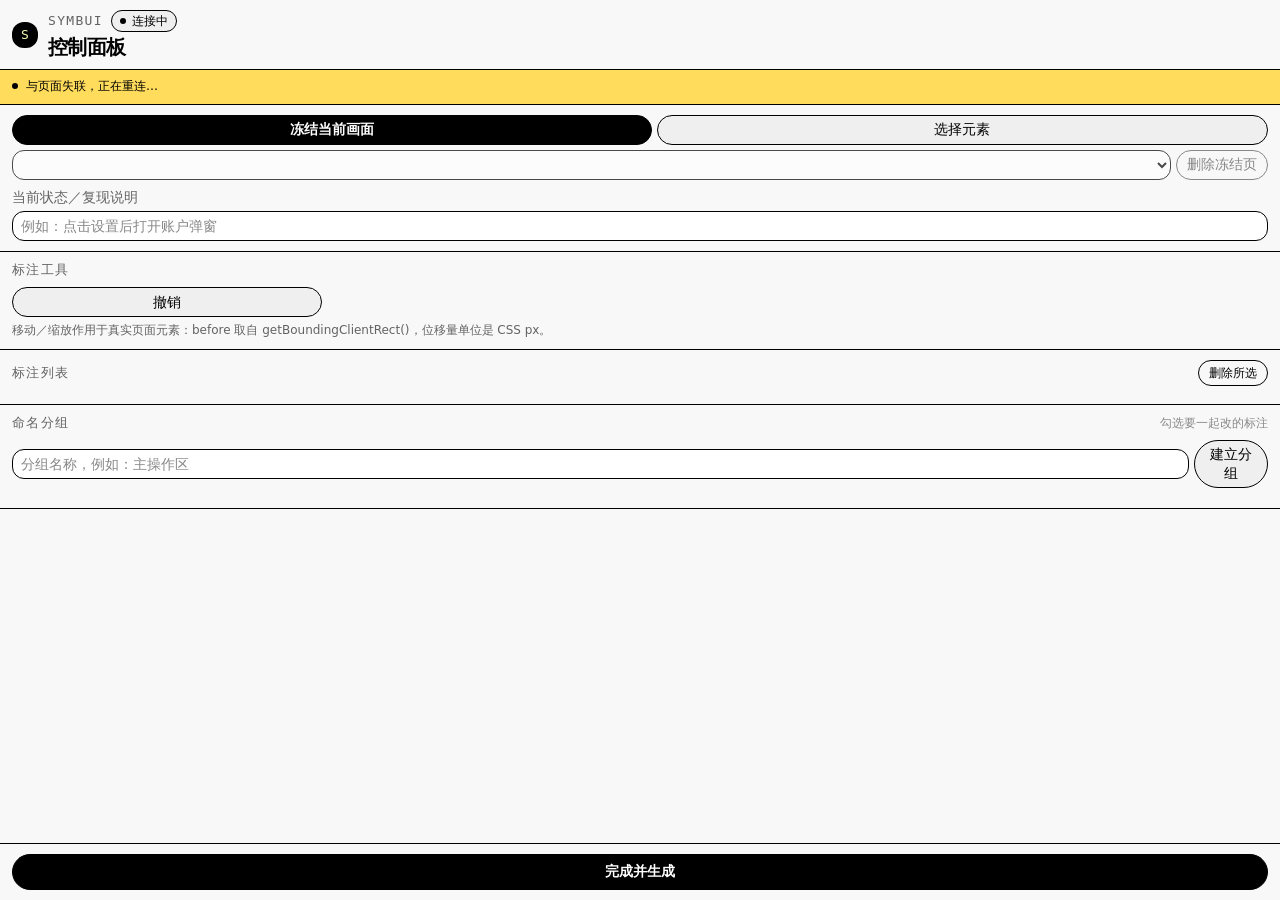
==== commit 3ca8b450: "Fix what the review found in the floating panel A destructive command raised a dialog in the wrong w" ====
--- a/annotate-web-ui/assets/floating-panel.html
+++ b/annotate-web-ui/assets/floating-panel.html
@@ -251,6 +251,14 @@
   .row + .row { margin-top: 5px; }
   .state-row .state-select { flex: 1 1 auto; min-width: 0; }
   .delete-state { flex: 0 0 auto; white-space: nowrap; }
+
+  /* Armed by the first click, deleted by the second: an irreversible action
+     needs a visible first state, not just a different word on the button. */
+  .delete-state.armed {
+    background: var(--saffron);
+    border-color: var(--ink);
+    color: var(--ink);
+  }
 
   /* ----------------------------------------------------------------- buttons */
   .primary, .secondary, .danger, .tool {
@@ -1036,14 +1044,16 @@
 
   function fireText(key, entry) {
     if (entry.timer) { clearTimeout(entry.timer); entry.timer = 0; }
-    if (!entry.dirty) return;
+    if (!entry.dirty) return null;
     entry.dirty = false;
     entry.last = performance.now();
-    try { entry.trigger(entry); } catch (error) { /* a failed send must not eat keystrokes */ }
+    try { return entry.trigger(entry); } catch (error) { /* a failed send must not eat keystrokes */ return null; }
   }
 
   function flushPendingText() {
-    pendings.forEach(function (entry, key) { fireText(key, entry); });
+    var fired = [];
+    pendings.forEach(function (entry, key) { fired.push(fireText(key, entry)); });
+    return fired;
   }
   function settleText(el, key) {
     var entry = pendings.get(key);
@@ -1069,8 +1079,11 @@
   // Anything that is not a keystroke settles the text fields first, so e.g.
   // 建立分组 cannot be answered from a half-typed name.
   function sendNow(command) {
-    flushPendingText();
-    return push(command);
+    // The text fields settle first, and the command waits for those requests to
+    // be answered: sending both at once lets the relay run 建立分组 before the
+    // name it reads has been written, and the group is refused for a reason the
+    // user cannot see.
+    return Promise.all(flushPendingText()).then(function () { return push(command); });
   }
 
   function bindText(el, key, build) {
@@ -1390,7 +1403,30 @@
   els.deleteSelected.addEventListener("click", function () { sendNow({ command: "delete-selected" }); });
   els.groupCreate.addEventListener("click", function () { sendNow({ command: "group-create" }); });
   els.finish.addEventListener("click", function () { sendNow({ command: "finish" }); });
-  els.deleteState.addEventListener("click", function () { sendNow({ command: "delete-state" }); });
+  /* Deleting a frozen page cannot ask the page to confirm: that dialog would be
+     raised in the browser window, and a modal there blocks the very renderer the
+     panel is talking to — this window would simply stop responding. So the
+     button asks here, and the command goes out already confirmed. */
+  var deleteArmed = false;
+  var deleteDisarmTimer = 0;
+  function disarmDelete() {
+    deleteArmed = false;
+    clearTimeout(deleteDisarmTimer);
+    els.deleteState.classList.remove("armed");
+    els.deleteState.textContent = "删除冻结页";
+  }
+  els.deleteState.addEventListener("click", function () {
+    if (!deleteArmed) {
+      deleteArmed = true;
+      els.deleteState.classList.add("armed");
+      els.deleteState.textContent = "再点一次删除";
+      clearTimeout(deleteDisarmTimer);
+      deleteDisarmTimer = setTimeout(disarmDelete, 5000);
+      return;
+    }
+    disarmDelete();
+    sendNow({ command: "delete-state", confirmed: true });
+  });
   els.stateSelect.addEventListener("change", function () {
     sendNow({ command: "select-state", stateId: els.stateSelect.value });
   });
